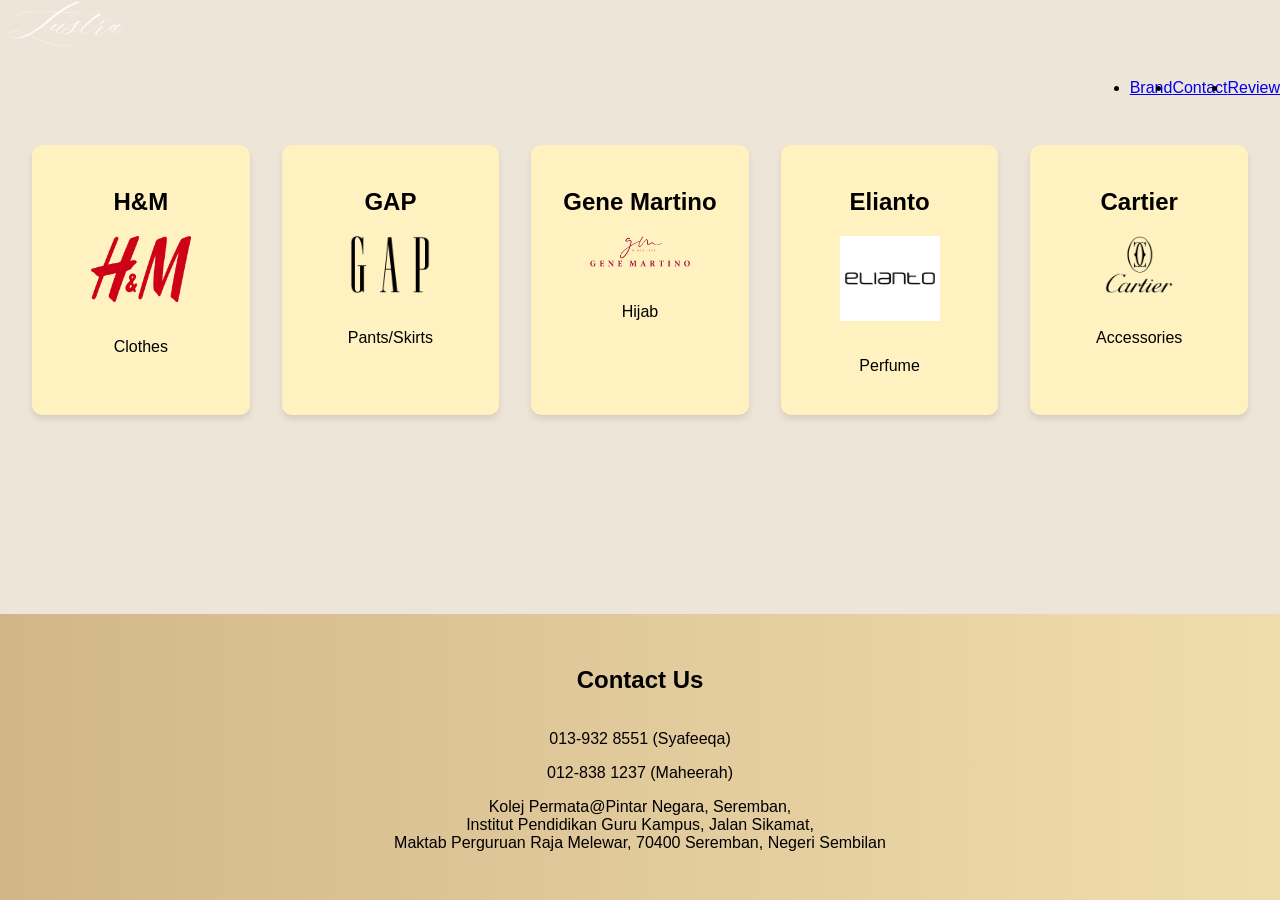
==== brand.html @ dcc8a5af "Add files via upload" ====
<!DOCTYPE html>
<html lang="en">
<head>
    <meta charset="UTF-8">
    <meta name="viewport" content="width=device-width, initial-scale=1.0">
    <title>Brand</title>
    <link rel="stylesheet" href="styles.css">
    <style>
        @import url('https://fonts.googleapis.com/css2?family=Montserrat:ital,wght@0,100..900&display=swap');

        html, body {
            margin: 0;
            padding: 0;
            font-family: 'Glamor', sans-serif;
            background-color: #EEE5D9;
            height: 100%;
            overflow-y: auto;
            scroll-behavior: smooth;
            display: flex;
            flex-direction: column;
        }
        button{
            font-family: 'Glamor', sans-serif;
            font-weight: 400;
        }

        main {
            flex-grow: 1;
        }

        footer {
            background: linear-gradient(90deg, #D2B68A, #FFF1C0, #D2B68A);
            background-size: 300% 300%;
            animation: glitter 5s linear infinite;
            color: black;
            text-align: center;
            padding: 2rem;
        }

        .contact-icons {
            display: flex;
            justify-content: center;
            gap: 1rem;
            margin-bottom: 1rem;
        }

        .contact-icons i {
            font-size: 2rem;
        }

        @keyframes glitter {
            0% { background-position: 0% 50%; }
            50% { background-position: 100% 50%; }
            100% { background-position: 0% 50%; }
        }

        .brand-section {
            display: grid;
            grid-template-columns: repeat(auto-fit, minmax(200px, 1fr));
            gap: 2rem;
            padding: 2rem;
        }

        .brand-item {
            background: #FFF1C0;
            padding: 1.5rem;
            border-radius: 10px;
            text-align: center;
            box-shadow: 0 4px 6px rgba(0, 0, 0, 0.1);
            transition: transform 0.3s;
            cursor: pointer;
        }

        .brand-item:hover {
            transform: scale(1.05);
        }

        .brand-item img {
            width: 100px;
            margin-bottom: 1rem;
        }

        .description-section {
            margin: 2rem;
            padding: 2rem;
            background: #FFF;
            border-radius: 10px;
            text-align: center;
            box-shadow: 0 4px 6px rgba(0, 0, 0, 0.1);
            display: none;
        }

        .product-section {
            display: none;
            margin: 2rem;
            padding: 2rem;
            background: #FFF;
            border-radius: 10px;
            box-shadow: 0 4px 6px rgba(0, 0, 0, 0.1);
        }

        .product-list {
            display: flex;
            gap: 1rem;
            flex-wrap: wrap;
            justify-content: center;
        }

        .product-item {
            background: #FFF1C0;
            padding: 1rem;
            border-radius: 10px;
            text-align: center;
            box-shadow: 0 4px 6px rgba(0, 0, 0, 0.1);
            width: 150px;
        }

        .product-item img {
            width: 100%;
            border-radius: 5px;
            margin-bottom: 1rem;
        }

        .quiz-section {
            margin: 2rem;
            padding: 2rem;
            background: #FFF;
            border-radius: 10px;
            text-align: center;
            box-shadow: 0 4px 6px rgba(0, 0, 0, 0.1);
            display: none;
        }

        .quiz-section label {
            display: block;
            font-weight: bold;
            margin: 1rem 0 0.5rem;
        }

        .quiz-section select {
            margin: 0.5rem 0 1rem;
            padding: 0.8rem;
            width: 100%;
            max-width: 300px;
            border: 2px solid #D2B68A;
            border-radius: 8px;
            font-size: 1rem;
            background-color: #FFF1C0;
            color: #1a1a1a;
        }

        .quiz-section button {
            margin-top: 1rem;
            padding: 0.8rem 1.5rem;
            background: #D2B68A;
            color: black;
            font-weight: bold;
            border: 2px solid #D2B68A;
            border-radius: 8px;
            font-size: 1rem;
            cursor: pointer;
            transition: background 0.3s ease, color 0.3s ease;
        }

        .quiz-section button:hover {
            background: #FFF1C0;
            color: #1a1a1a;
        }
    </style>
</head>
<body>

    <nav class="glitter-nav">
        <a href="index.html"><img src="logo.png" alt="Logo" style="width: 150px; margin-right: auto;"></a>
        <ul style="display: flex; justify-content: flex-end; align-items: center; margin-left: auto;">
            <li><a href="brand.html">Brand</a></li>
            <li><a href="contact.html">Contact</a></li>
            <li><a href="review.html">Review</a></li>
        </ul>
    </nav>

    <main>
        <div id="brand" class="brand-section">
            <div class="brand-item" onclick="showDescriptionAndQuiz('hnm')">
                <h2>H&M</h2>
                <img src="h&m-logo.png" alt="H&M Logo">
                <p>Clothes</p>
            </div>
            <div class="brand-item" onclick="showDescriptionAndQuiz('gap')">
                <h2>GAP</h2>
                <img src="gap-logo.png" alt="GAP Logo">
                <p>Pants/Skirts</p>
            </div>
            <div class="brand-item" onclick="showDescriptionAndQuiz('geneMartino')">
                <h2>Gene Martino</h2>
                <img src="geneMartino-logo.png" alt="Gene Martino Logo">
                <p>Hijab</p>
            </div>
            <div class="brand-item" onclick="showDescriptionAndQuiz('elianto')">
                <h2>Elianto</h2>
                <img src="elianto-logo.png" alt="Elianto Logo">
                <p>Perfume</p>
            </div>
            <div class="brand-item" onclick="showDescriptionAndQuiz('cartier')">
                <h2>Cartier</h2>
                <img src="cartier-logo.png" alt="Cartier Logo">
                <p>Accessories</p>
            </div>
        </div>

        <section id="description-section" class="description-section">
            <h2 id="description-title">About</h2>
            <p id="description-text"></p>
        </section>

        <section id="product-section" class="product-section">
            <h2>Featured Products</h2>
            <div id="product-list" class="product-list"></div>
        </section>

        <section id="quiz-section" class="quiz-section">
            <h2 id="quiz-title">Find Your Perfect Match</h2>
            <form id="quiz-form">
                <label for="event">Where will you be using it?</label>
                <select id="event" required>
                    <option value="work">Work</option>
                    <option value="wedding">Wedding</option>
                    <option value="casual">Casual Outing</option>
                </select>

                <label for="time">What time is the event?</label>
                <select id="time" required>
                    <option value="morning">Morning</option>
                    <option value="afternoon">Afternoon</option>
                    <option value="evening">Evening</option>
                </select>

                <label for="style">What style do you prefer?</label>
                <select id="style" required>
                    <option value="simple">Simple</option>
                    <option value="glamorous">Glamorous</option>
                    <option value="traditional">Traditional</option>
                </select>
<br>
                <button type="button" onclick="getSuggestion()">Get Suggestion</button>
            </form>
            <div id="suggestion" style="margin-top:2rem; display:none;"></div>
        </section>
    </main>

    <footer>
        <h2>Contact Us</h2>
        <div class="contact-icons">
            <i class="fab fa-facebook"></i>
            <i class="fab fa-instagram"></i>
            <i class="fab fa-tiktok"></i>
            <i class="fas fa-envelope"></i>
        </div>
        <p><i class="fas fa-phone"></i> 013-932 8551 (Syafeeqa)</p>
        <p><i class="fas fa-phone"></i> 012-838 1237 (Maheerah)</p>
        <p><i class="fas fa-map-marker-alt"></i> Kolej Permata@Pintar Negara, Seremban,<br>Institut Pendidikan Guru Kampus, Jalan Sikamat,<br>Maktab Perguruan Raja Melewar, 70400 Seremban, Negeri Sembilan</p>
    </footer>

    <script>
            const products = {
            hnm: [
                { name: 'Stylish Blazer', image: 'blazer.jpg' },
                { name: 'Casual T-shirt', image: 'tshirt.jpg' },
                { name: 'Formal Pants', image: 'pants.jpg' },
                { name: 'Summer Dress', image: 'dress.jpg' },
                { name: 'Denim Jacket', image: 'jacket.jpg' }
            ],
            gap: [
                { name: 'Classic Jeans', image: 'jeans.jpg' },
                { name: 'Chino Shorts', image: 'shorts.jpg' },
                { name: 'Pencil Skirt', image: 'skirt.jpg' },
                { name: 'Jogger Pants', image: 'joggers.jpg' },
                { name: 'Cargo Pants', image: 'cargo.jpg' }
            ],
            geneMartino: [
                { name: 'Elegant Shawl', image: 'shawl.jpg' },
                { name: 'Printed Hijab', image: 'hijab.jpg' },
                { name: 'Silk Scarf', image: 'scarf.jpg' },
                { name: 'Cotton Hijab', image: 'cotton.jpg' },
                { name: 'Chiffon Wrap', image: 'wrap.jpg' }
            ],
            elianto: [
                { name: 'Floral Perfume', image: 'floral.jpg' },
                { name: 'Citrus Cologne', image: 'citrus.jpg' },
                { name: 'Woody Eau De Parfum', image: 'woody.jpg' },
                { name: 'Ocean Mist', image: 'ocean.jpg' },
                { name: 'Rose Essence', image: 'rose.jpg' }
            ],
            cartier: [
                { name: 'Gold Necklace', image: 'necklace.jpg' },
                { name: 'Silver Bracelet', image: 'bracelet.jpg' },
                { name: 'Diamond Ring', image: 'ring.jpg' },
                { name: 'Pearl Earrings', image: 'earrings.jpg' },
                { name: 'Luxury Watch', image: 'watch.jpg' }
            ]
        };

        function showDescriptionAndQuiz(brand) {
            const descriptionSection = document.getElementById('description-section');
            const quizSection = document.getElementById('quiz-section');
            const productSection = document.getElementById('product-section');
            const productList = document.getElementById('product-list');

            if (brand === 'h&m') {
                document.getElementById('description-title').textContent = 'About H&M';
                document.getElementById('description-text').textContent = 'H&M offers a wide variety of stylish and affordable clothing for all occasions, perfect for updating your wardrobe.';
                document.getElementById('quiz-title').textContent = 'Find Your Perfect Outfit';
            } else if (brand === 'gap') {
                document.getElementById('description-title').textContent = 'About GAP';
                document.getElementById('description-text').textContent = 'GAP provides high-quality pants and skirts that combine comfort with timeless style, making them a wardrobe staple.';
                document.getElementById('quiz-title').textContent = 'Find Your Perfect Bottom';
            } else if (brand === 'geneMartino') {
                document.getElementById('description-title').textContent = 'About Gene Martino';
                document.getElementById('description-text').textContent = 'Gene Martino offers a wide variety of elegant and trendy hijabs that suit every occasion. Known for their premium quality and comfort, Gene Martino hijabs are perfect for enhancing your style.';
                document.getElementById('quiz-title').textContent = 'Find Your Perfect Hijab';
            } else if (brand === 'elianto') {
                document.getElementById('description-title').textContent = 'About Elianto';
                document.getElementById('description-text').textContent = 'Elianto perfumes are crafted to captivate your senses with unique and refreshing fragrances. Perfect for every occasion, Elianto offers a variety of scents to complement your style.';
                document.getElementById('quiz-title').textContent = 'Find Your Perfect Perfume';
            } else if (brand === 'cartier') {
                document.getElementById('description-title').textContent = 'About Cartier';
                document.getElementById('description-text').textContent = 'Cartier offers luxurious accessories that elevate your style with their timeless elegance and exceptional craftsmanship.';
                document.getElementById('quiz-title').textContent = 'Find Your Perfect Accessory';
            }

            // Show description and quiz sections
            descriptionSection.style.display = 'block';
            quizSection.style.display = 'block';

            // Populate products
            productList.innerHTML = '';
            products[brand].forEach(product => {
                const productItem = document.createElement('div');
                productItem.className = 'product-item';
                productItem.innerHTML = `
                    <img src="${product.image}" alt="${product.name}">
                    <p>${product.name}</p>
                `;
                productList.appendChild(productItem);
            });

            productSection.style.display = 'block';
        }

        function getSuggestion() {
            const event = document.getElementById('event').value;
            const time = document.getElementById('time').value;
            const style = document.getElementById('style').value;

            let suggestion = '';
            if (event === 'wedding' && style === 'glamorous') {
                suggestion = 'We recommend luxurious pieces for weddings with glamorous designs.';
            } else if (event === 'work' && style === 'simple') {
                suggestion = 'Try simple and elegant options that fit professional settings.';
            } else {
                suggestion = 'Explore versatile options to suit any event or style.';
            }

            const suggestionBox = document.getElementById('suggestion');
            suggestionBox.innerHTML = `<p>${suggestion}</p>`;
            suggestionBox.style.display = 'block';
        }
    </script>
</body>
</html>
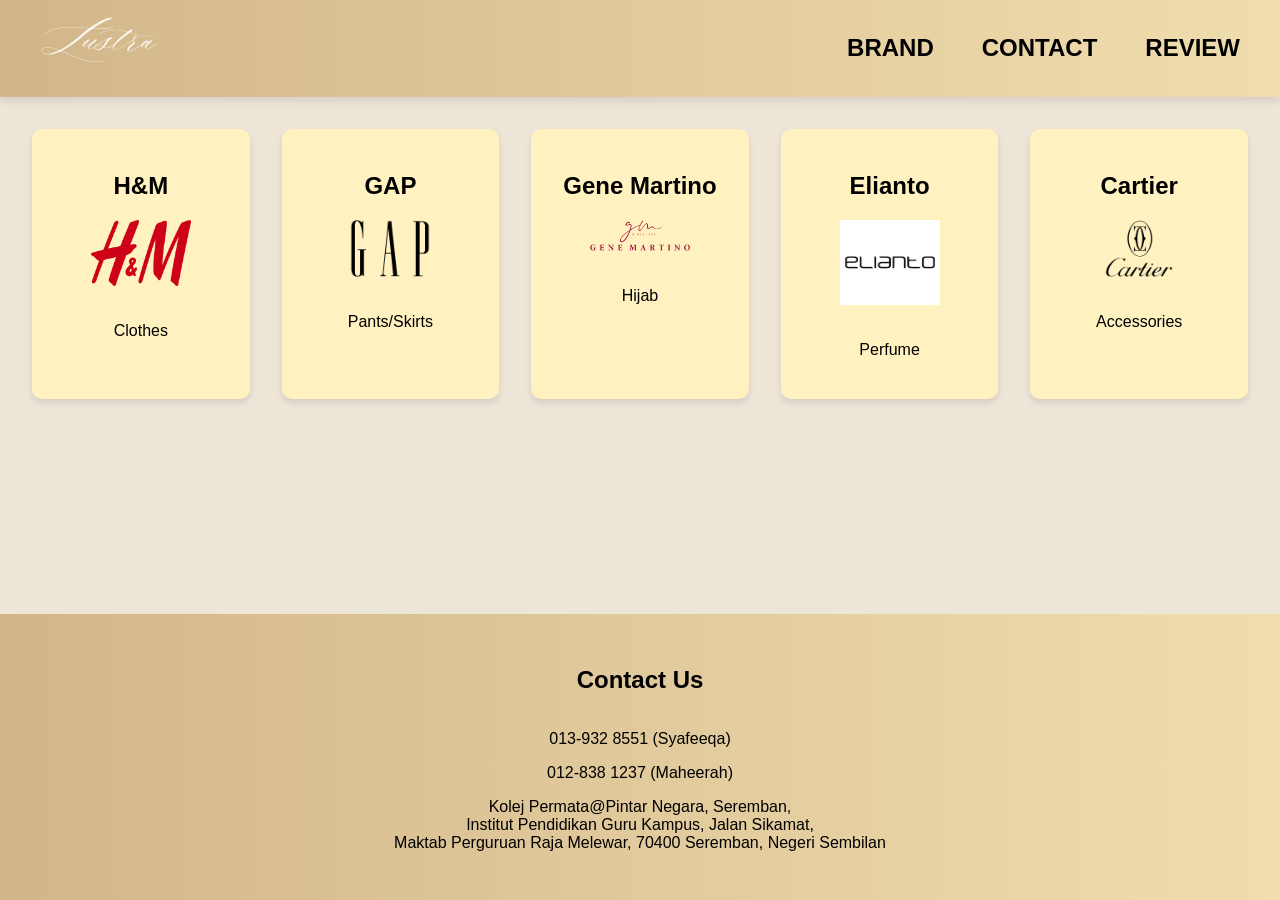
==== commit a5484592: "Update brand.html" ====
--- a/brand.html
+++ b/brand.html
@@ -262,51 +262,80 @@
     </footer>
 
     <script>
-            const products = {
+        const products = {
             hnm: [
-                { name: 'Stylish Blazer', image: 'blazer.jpg' },
+            { name: 'Stylish Blazer', image: 'blazer.jpg' },
                 { name: 'Casual T-shirt', image: 'tshirt.jpg' },
                 { name: 'Formal Pants', image: 'pants.jpg' },
                 { name: 'Summer Dress', image: 'dress.jpg' },
-                { name: 'Denim Jacket', image: 'jacket.jpg' }
+                { name: 'Denim Jacket', image: 'jacket.jpg' },
+                { name: 'Winter Coat', image: 'coat.jpg' },
+                { name: 'Sleeveless Top', image: 'sleeveless.jpg' },
+                { name: 'Sports Shorts', image: 'short.jpg' },
+                { name: 'Ankle Boots', image: 'boots.jpg' },
+                { name: 'Leather Belt', image: 'belt.jpg' }
             ],
             gap: [
-                { name: 'Classic Jeans', image: 'jeans.jpg' },
+            { name: 'Classic Jeans', image: 'jeans.jpg' },
                 { name: 'Chino Shorts', image: 'shorts.jpg' },
                 { name: 'Pencil Skirt', image: 'skirt.jpg' },
                 { name: 'Jogger Pants', image: 'joggers.jpg' },
-                { name: 'Cargo Pants', image: 'cargo.jpg' }
+                { name: 'Cargo Pants', image: 'cargo.jpg' },
+                { name: 'Fleece Jacket', image: 'fleece.jpg' },
+                { name: 'Graphic Tee', image: 'tee.jpg' },
+                { name: 'Relaxed Fit Pants', image: 'relaxed.jpg' },
+                { name: 'Button-Up Shirt', image: 'shirt.jpg' },
+                { name: 'Warm Sweater', image: 'sweater.jpg' }
             ],
             geneMartino: [
-                { name: 'Elegant Shawl', image: 'shawl.jpg' },
-                { name: 'Printed Hijab', image: 'hijab.jpg' },
-                { name: 'Silk Scarf', image: 'scarf.jpg' },
-                { name: 'Cotton Hijab', image: 'cotton.jpg' },
-                { name: 'Chiffon Wrap', image: 'wrap.jpg' }
+            { name: 'Elegant Shawl', image: 'shawl.jpg' },
+            { name: 'Printed Hijab', image: 'hijab.jpg' },
+            { name: 'Silk Scarf', image: 'scarf.jpg' },
+            { name: 'Cotton Hijab', image: 'cotton.jpg' },
+            { name: 'Chiffon Wrap', image: 'wrap.jpg' },
+            { name: 'Pashmina', image: 'pashmina.jpg' },
+            { name: 'Square Hijab', image: 'square.jpg' },
+            { name: 'Lace Wrap', image: 'lace.jpg' },
+            { name: 'Velvet Shawl', image: 'velvet.jpg' },
+            { name: 'Turban Style', image: 'turban.jpg' }
             ],
             elianto: [
-                { name: 'Floral Perfume', image: 'floral.jpg' },
-                { name: 'Citrus Cologne', image: 'citrus.jpg' },
-                { name: 'Woody Eau De Parfum', image: 'woody.jpg' },
-                { name: 'Ocean Mist', image: 'ocean.jpg' },
-                { name: 'Rose Essence', image: 'rose.jpg' }
+            { name: 'Floral Perfume', image: 'floral.jpg' },
+            { name: 'Citrus Cologne', image: 'citrus.jpg' },
+            { name: 'Woody Eau De Parfum', image: 'woody.jpg' },
+            { name: 'Ocean Mist', image: 'ocean.jpg' },
+            { name: 'Rose Essence', image: 'rose.jpg' },
+            { name: 'Vanilla Bliss', image: 'vanilla.jpg' },
+            { name: 'Spicy Amber', image: 'amber.jpg' },
+            { name: 'Lavender Fields', image: 'lavender.jpg' },
+            { name: 'Jasmine Glow', image: 'jasmine.jpg' },
+            { name: 'Fresh Mint', image: 'mint.jpg' }
             ],
             cartier: [
-                { name: 'Gold Necklace', image: 'necklace.jpg' },
-                { name: 'Silver Bracelet', image: 'bracelet.jpg' },
-                { name: 'Diamond Ring', image: 'ring.jpg' },
-                { name: 'Pearl Earrings', image: 'earrings.jpg' },
-                { name: 'Luxury Watch', image: 'watch.jpg' }
+            { name: 'Gold Necklace', image: 'necklace.jpg' },
+            { name: 'Silver Bracelet', image: 'bracelet.jpg' },
+            { name: 'Diamond Ring', image: 'ring.jpg' },
+            { name: 'Pearl Earrings', image: 'earrings.jpg' },
+            { name: 'Luxury Watch', image: 'watch.jpg' },
+            { name: 'Sapphire Pendant', image: 'sapphire.jpg' },
+            { name: 'Ruby Brooch', image: 'ruby.jpg' },
+            { name: 'Emerald Choker', image: 'emerald.jpg' },
+            { name: 'Platinum Cufflinks', image: 'cufflinks.jpg' },
+            { name: 'Rose Gold Bangles', image: 'bangles.jpg' }
             ]
         };
-
+    
+        let currentBrand = ''; // Variable to store the selected brand
+    
         function showDescriptionAndQuiz(brand) {
             const descriptionSection = document.getElementById('description-section');
             const quizSection = document.getElementById('quiz-section');
             const productSection = document.getElementById('product-section');
             const productList = document.getElementById('product-list');
-
-            if (brand === 'h&m') {
+    
+            currentBrand = brand; // Store the selected brand
+    
+            if (brand === 'hnm') {
                 document.getElementById('description-title').textContent = 'About H&M';
                 document.getElementById('description-text').textContent = 'H&M offers a wide variety of stylish and affordable clothing for all occasions, perfect for updating your wardrobe.';
                 document.getElementById('quiz-title').textContent = 'Find Your Perfect Outfit';
@@ -327,11 +356,11 @@
                 document.getElementById('description-text').textContent = 'Cartier offers luxurious accessories that elevate your style with their timeless elegance and exceptional craftsmanship.';
                 document.getElementById('quiz-title').textContent = 'Find Your Perfect Accessory';
             }
-
+    
             // Show description and quiz sections
             descriptionSection.style.display = 'block';
             quizSection.style.display = 'block';
-
+    
             // Populate products
             productList.innerHTML = '';
             products[brand].forEach(product => {
@@ -343,28 +372,31 @@
                 `;
                 productList.appendChild(productItem);
             });
-
+    
             productSection.style.display = 'block';
         }
-
+    
         function getSuggestion() {
             const event = document.getElementById('event').value;
             const time = document.getElementById('time').value;
             const style = document.getElementById('style').value;
-
-            let suggestion = '';
-            if (event === 'wedding' && style === 'glamorous') {
-                suggestion = 'We recommend luxurious pieces for weddings with glamorous designs.';
-            } else if (event === 'work' && style === 'simple') {
-                suggestion = 'Try simple and elegant options that fit professional settings.';
-            } else {
-                suggestion = 'Explore versatile options to suit any event or style.';
+    
+            if (!currentBrand) {
+                alert('Please select a brand first.');
+                return;
             }
-
+    
+            const randomProduct = products[currentBrand][Math.floor(Math.random() * products[currentBrand].length)];
+            
             const suggestionBox = document.getElementById('suggestion');
-            suggestionBox.innerHTML = `<p>${suggestion}</p>`;
+            suggestionBox.innerHTML = `
+                <p>Based on your preferences, we recommend:</p>
+                <p><strong>${randomProduct.name}</strong></p>
+                <img src="${randomProduct.image}" alt="${randomProduct.name}" style="width: 150px; border-radius: 5px;">
+            `;
             suggestionBox.style.display = 'block';
         }
     </script>
+    
 </body>
 </html>
--- a/styles.css
+++ b/styles.css
@@ -0,0 +1,161 @@
+@import url('https://fonts.cdnfonts.com/css/glamor');
+
+body {
+    margin: 0;
+    font-family: 'Glamor', sans-serif;                                            
+    background-color: #EEE5D9; /* Silk background color */
+    position: relative;
+    overflow: hidden;
+}
+
+.glitter-nav {
+    display: flex;
+    justify-content: space-between;
+    align-items: center;
+    background: linear-gradient(90deg, #D2B68A, #FFF1C0, #D2B68A); /* Gold tones */
+    background-size: 300% 300%; /* For animation */
+    animation: glitter 5s linear infinite; /* Glitter effect */
+    padding: 1rem;
+    box-shadow: 0 4px 8px rgba(0, 0, 0, 0.1);
+    transition: background-position 0.3s ease;
+    position: relative;
+    z-index: 2;
+}
+
+.glitter-nav img {
+    width: 150px;
+    height: auto;
+    margin-left: 1rem;
+}
+
+@keyframes glitter {
+    0% { background-position: 0% 50%; }
+    50% { background-position: 100% 50%; }
+    100% { background-position: 0% 50%; }
+}
+
+.glitter-nav ul {
+    list-style: none;
+    display: flex;
+    margin: 0;
+    padding: 0;
+}
+
+.glitter-nav li {
+    margin: 0 1.5rem;
+}
+
+.glitter-nav a {
+    text-decoration: none;
+    color: black;
+    font-weight: bold;
+    font-size: 1.5rem;
+    text-transform: uppercase;
+}
+
+.hero {
+    position: relative;
+    width: 100%;
+    height: 70vh; /* Adjust height as needed */
+    margin-top: 2rem; /* Adds space below the nav-bar */
+    background: url('background.jpg') no-repeat center center/cover;
+    filter: brightness(90%);
+    display: flex;
+    justify-content: center;
+    align-items: center;
+    overflow: hidden;
+}
+.hero h1{
+    font-size: 40px;
+    margin-bottom: -20px;
+    margin-top: 150px;
+}
+.hero p{
+    font-size: 120px;
+    margin-top: 10px;
+    margin-bottom: -30px;
+}
+
+.hero-content {
+    position: relative;
+    text-align: center;
+    color: white;
+    z-index: 2;
+    font-size: 1.5rem;
+    filter: none;
+}
+
+.hero::before {
+    content: '';
+    position: absolute;
+    top: 0;
+    left: 0;
+    width: 100%;
+    height: 100%;
+    background: rgba(0, 0, 0, 0.4); /* Dark overlay */
+    z-index: 1;
+}
+
+.brand-section {
+    display: grid;
+    grid-template-columns: repeat(auto-fit, minmax(200px, 1fr));
+    gap: 1rem;
+    padding: 2rem;
+}
+
+.brand-item {
+    background: #FFF1C0;
+    padding: 1rem;
+    border-radius: 10px;
+    box-shadow: 0 4px 6px rgba(0, 0, 0, 0.1);
+    transition: transform 0.3s;
+}
+
+.brand-item:hover {
+    transform: scale(1.05);
+}
+
+.contact-section, .review-section {
+    background: #FFF1C0;
+    border-radius: 10px;
+    box-shadow: 0 4px 6px rgba(0, 0, 0, 0.1);
+    padding: 2rem;
+    margin: 2rem auto;
+    max-width: 600px;
+}
+
+.review {
+    margin-bottom: 1.5rem;
+    background: #FFFFFF;
+    padding: 1rem;
+    border-radius: 8px;
+    box-shadow: 0 2px 4px rgba(0, 0, 0, 0.1);
+}
+
+form label {
+    font-weight: bold;
+    margin-bottom: 0.5rem;
+    display: block;
+}
+
+form input, form textarea {
+    width: 100%;
+    padding: 0.5rem;
+    margin-bottom: 1rem;
+    border: 1px solid #ccc;
+    border-radius: 4px;
+}
+
+form button {
+    background-color: #D2B68A;
+    color: #fff;
+    border: none;
+    padding: 0.7rem 1.5rem;
+    border-radius: 4px;
+    cursor: pointer;
+    font-size: 1rem;
+}
+
+form button:hover {
+    background-color: #B9986F;
+}
